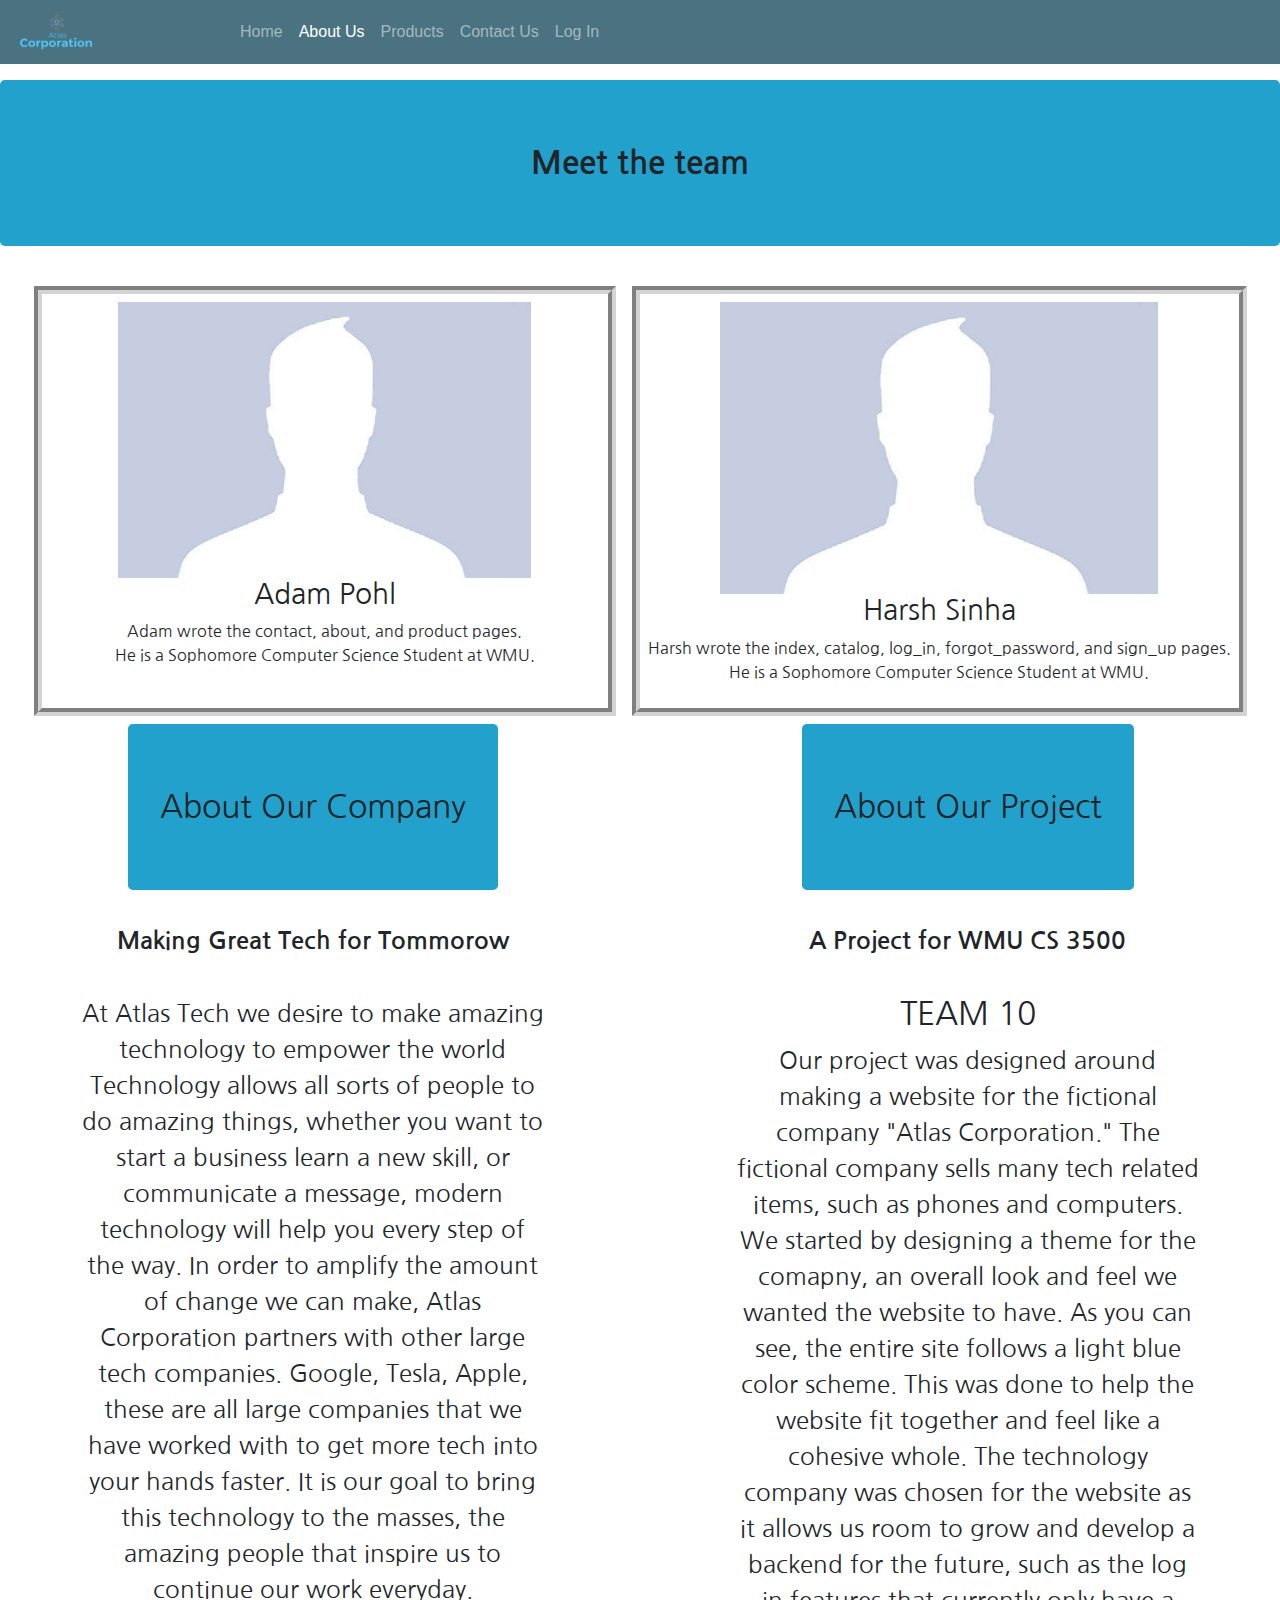
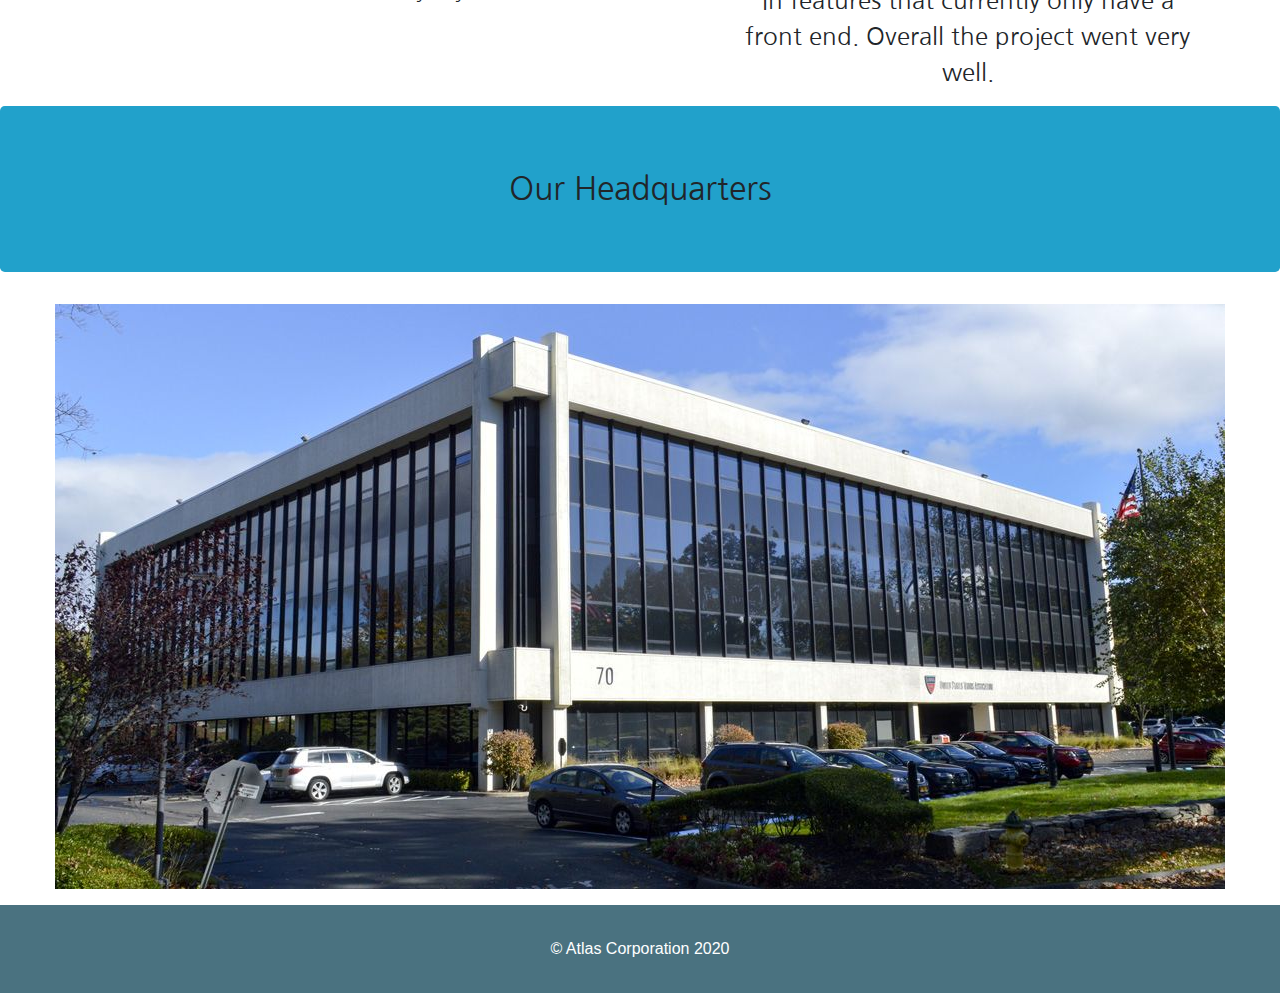
==== about.html @ f7153efc "finished updating about page" ====
<!-- ABOUT PAGE -->
<!-- ADAM POHL -->
<!-- WRITTEN FOR CS3500 -->
<!DOCTYPE html>
<html lang="en">
    <head>
        <meta charset="UTF-8">
        <title>Atlas Corporation</title>
        <link rel="stylesheet" href="https://maxcdn.bootstrapcdn.com/bootstrap/4.4.1/css/bootstrap.min.css">
        <link rel="stylesheet" type="text/css" href="css/navbar.css">
        <link rel="stylesheet" type="text/css" href="css/about.css">

        <link href="https://fonts.googleapis.com/css?family=Nanum+Gothic&display=swap" rel="stylesheet">
    </head>
    <body>
        <div class="container">
            <nav class="navbar navbar-expand-sm  navbar-dark fixed-top" id="navigation">
                <!-- Brand/Logo -->
                <a class="navbar-brand" href="index.html">
                  <img src="images/Company-Logo.png" alt="Atlas Corporation" title="Atlas Corporation">
                </a>
                <!-- Pages -->
                <ul class="navbar-nav">
                  <li class="nav-item">
                    <a class="nav-link" href="index.html">Home</a>
                  </li>
                  <li class="nav-item">
                    <a class="nav-link active" href="about.html">About Us</a>
                  </li>
                  <li class="nav-item">
                    <a class="nav-link" href="catalog.html">Products</a>
                  </li>
                  <li class="nav-item">
                    <a class="nav-link" href="contact_us.html">Contact Us</a>
                  </li>
                  <li class="nav-item">
                    <a class="nav-link" href="log_in.html">Log In</a>
                  </li>
                </ul> 
              </nav>
            </div> <!-- End Navbar -->
            <!-- Top Page header -->
            <h2 class="jumbotron"><b>Meet the team</b></h2>
            <!-- This div contains both team members -->
            <div class="team">
              <!-- Each individual team member is held in seperate div for styling -->
              <div class="developer">
                <img src="images/UserIcon.jpeg" alt="">
                <h3>Adam Pohl</h3>
                <p>Adam wrote the contact, about, and product pages.<br>He is a Sophomore Computer Science Student at WMU.</p>
              </div>
              <div class="developer">
                <img src="images/UserIcon.jpeg" alt="">
                <h3>Harsh Sinha</h3>
                <p>Harsh wrote the index, catalog, log_in, forgot_password, and sign_up pages.<br>He is a Sophomore Computer Science Student at WMU.</p>
              </div>
            </div>
            <!-- Following helps format the columns for about our company and project -->
            <div class="row">
                <div class="col-md-6">
                  <div class="header ">
                    <!-- About our company speaks about fictional company we made website for -->
                    <h2 class="jumbotron">About Our Company</h2>
                  </div>
                </div>
                <div class=" col-md 6">
                  <div class="header">
                    <!-- About our project speaks about our actual project for the class -->
                    <h2 class="jumbotron"> About Our Project</h2>
                  </div>
                </div>
            </div>
            <!-- The about sections were both split in half, two cols that are 6 wide -->
            <div class="row">
              <div class="col-md-6 about">
                <b class="about">Making Great Tech for Tommorow</b><br><br>
                <p class="about">At Atlas Tech we desire to make amazing technology to empower the world
                  Technology allows all sorts of people to do amazing things, whether you want to start a business
                  learn a new skill, or communicate a message, modern technology will help you every step of the way.
                  In order to amplify the amount of change we can make, Atlas Corporation partners with other large tech companies.
                  Google, Tesla, Apple, these are all large companies that we have worked with to get more tech into your hands faster.
                  It is our goal to bring this technology to the masses, the amazing people that inspire us to continue
                  our work everyday.
              </div>
              <div class="col-md-6 project">
                <b class="project">A Project for WMU CS 3500</b><br><br>
                <h2>TEAM 10</h2>
                <p class="project">Our project was designed around making a website for the fictional company "Atlas Corporation."
                  The fictional company sells many tech related items, such as phones and computers.  We started by designing a theme
                  for the comapny, an overall look and feel we wanted the website to have. As you can see, the entire site follows a 
                  light blue color scheme. This was done to help the website fit together and feel like a cohesive whole. The technology 
                  company was chosen for the website as it allows us room to grow and develop a backend for the future, such as the log in
                  features that currently only have a front end. Overall the project went very well.
                </p>
            </div>
        </div>
        <div class="row">
          <!-- Add headquarters image -->
          <div class="col-md-12">
            <h2 class="jumbotron">Our Headquarters</h2>
            <img class="headquarters" src="images/headquarters.jpeg" alt="">
          </div>
        </div>
        <footer>
          <p>&copy; Atlas Corporation 2020</p>
        </footer>
    </body>
</html>
---- css/navbar.css ----
#navigation
{
	background-color: #4A7280;
	margin: 0em 0em 0em 0em;
	height: 4em;
}

#navigation * img
{
	width: 40%;
}

body
{
	padding-top: 5em;
}
---- css/about.css ----
.jumbotron{
    text-align: center;
    font-family: 'Nanum Gothic', sans-serif;
    background-color: #21A1CB;
}
.header{
    display: flex;
    justify-content: center;
}
/* Format overall layout of team members */
.team{
    display: flex;
    justify-content: center;
    font-family: 'Nanum Gothic', sans-serif;
}
/* Add border to individual team member */
.developer{
    padding: .5em .5em .5em .5em;
    margin: .5em .5em .5em .5em;
    display: inline-block;
    border: .5em groove lightgrey;
    text-align: center;
    font-family: 'Nanum Gothic', sans-serif;
}

.developer img{
    width: 75%;
}
.developer p{
    margin-top: .5em;
    width: 100%;
}
/* This formats everything in the about our company section */
.about {
    text-align: center;
    font-family: 'Nanum Gothic', sans-serif;
    font-size: x-large;
    padding: 0em 2em 0em 2em;
}
/* Formats about our project */
.project{
    text-align: center;
    font-family: 'Nanum Gothic', sans-serif;
    font-size: x-large;
    padding: 0em 2em 0em 2em;
}

/*Footer Styling*/
footer
{
    text-align: center;
    color: white;
    background-color: #4A7280;
    padding: 2em 0em 1em 0em;
}
/* Styling for headquarters at bottom of page */
.headquarters{
    display: block;
    margin-left: auto;
    margin-right: auto;
    margin-bottom: 1em;
 
}
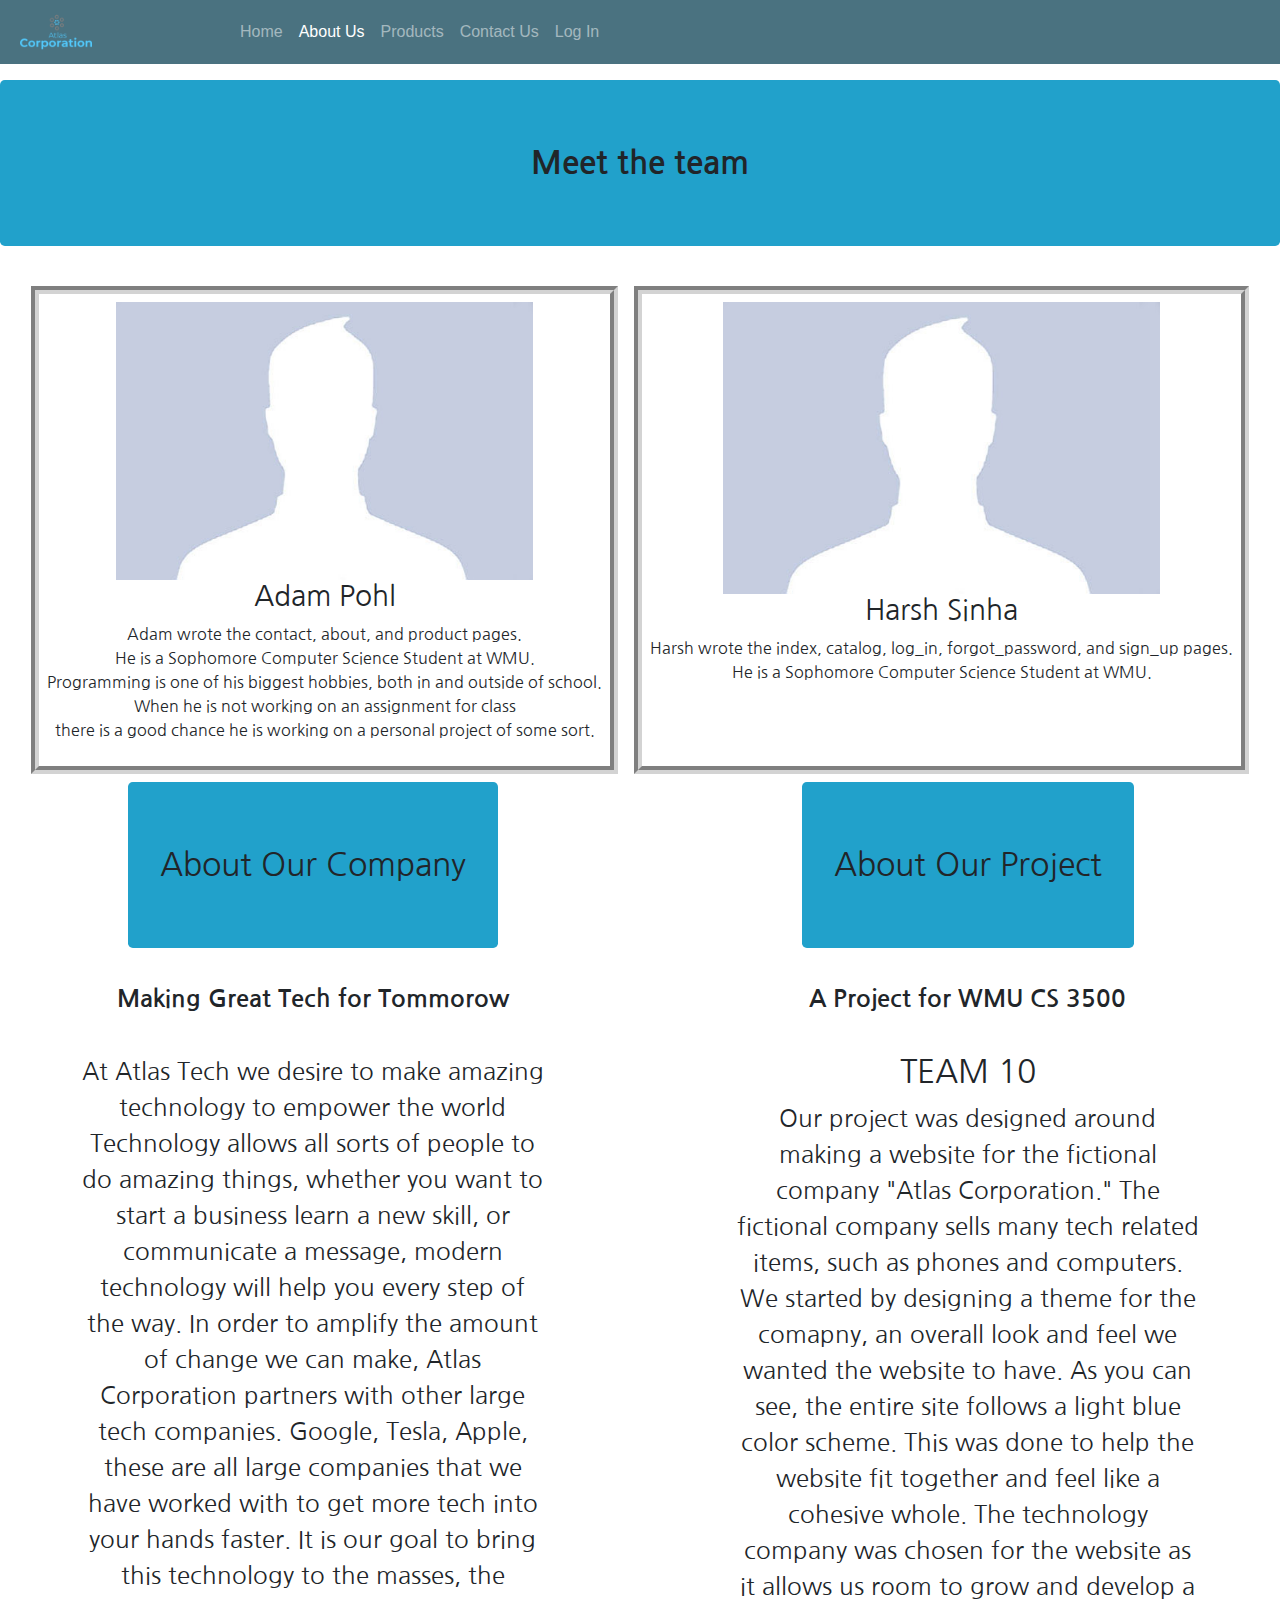
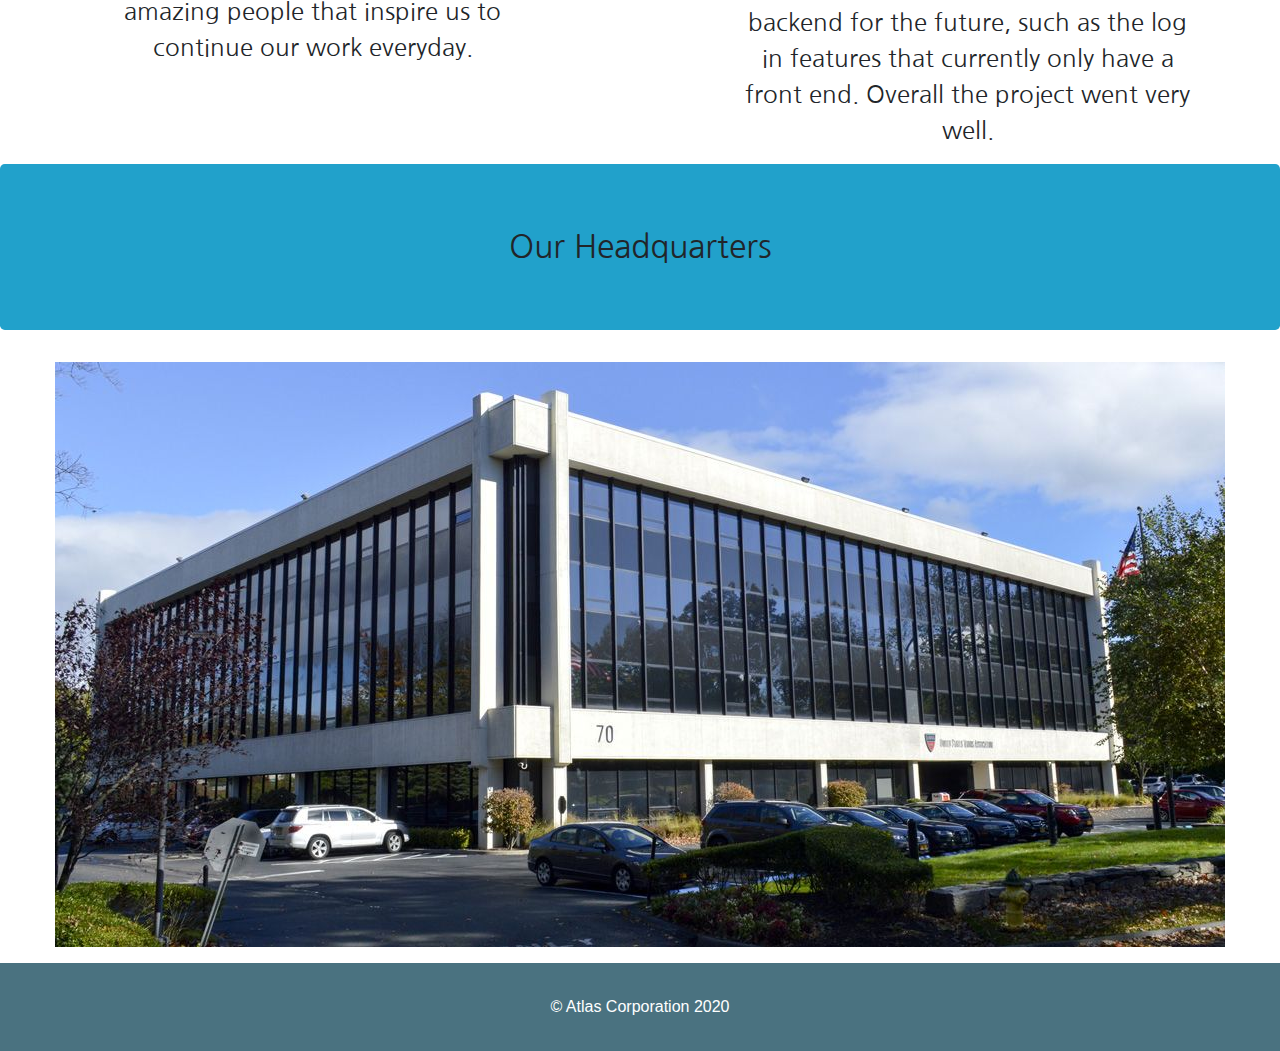
==== commit 16133a1e: "wrote about me section" ====
--- a/about.html
+++ b/about.html
@@ -47,7 +47,9 @@
               <div class="developer">
                 <img src="images/UserIcon.jpeg" alt="">
                 <h3>Adam Pohl</h3>
-                <p>Adam wrote the contact, about, and product pages.<br>He is a Sophomore Computer Science Student at WMU.</p>
+                <p>Adam wrote the contact, about, and product pages.<br>He is a Sophomore Computer Science Student at WMU.<br>
+                Programming is one of his biggest hobbies, both in and outside of school. <br>When he is not working on an assignment
+              for class<br> there is a good chance he is working on a personal project of some sort.</p>
               </div>
               <div class="developer">
                 <img src="images/UserIcon.jpeg" alt="">
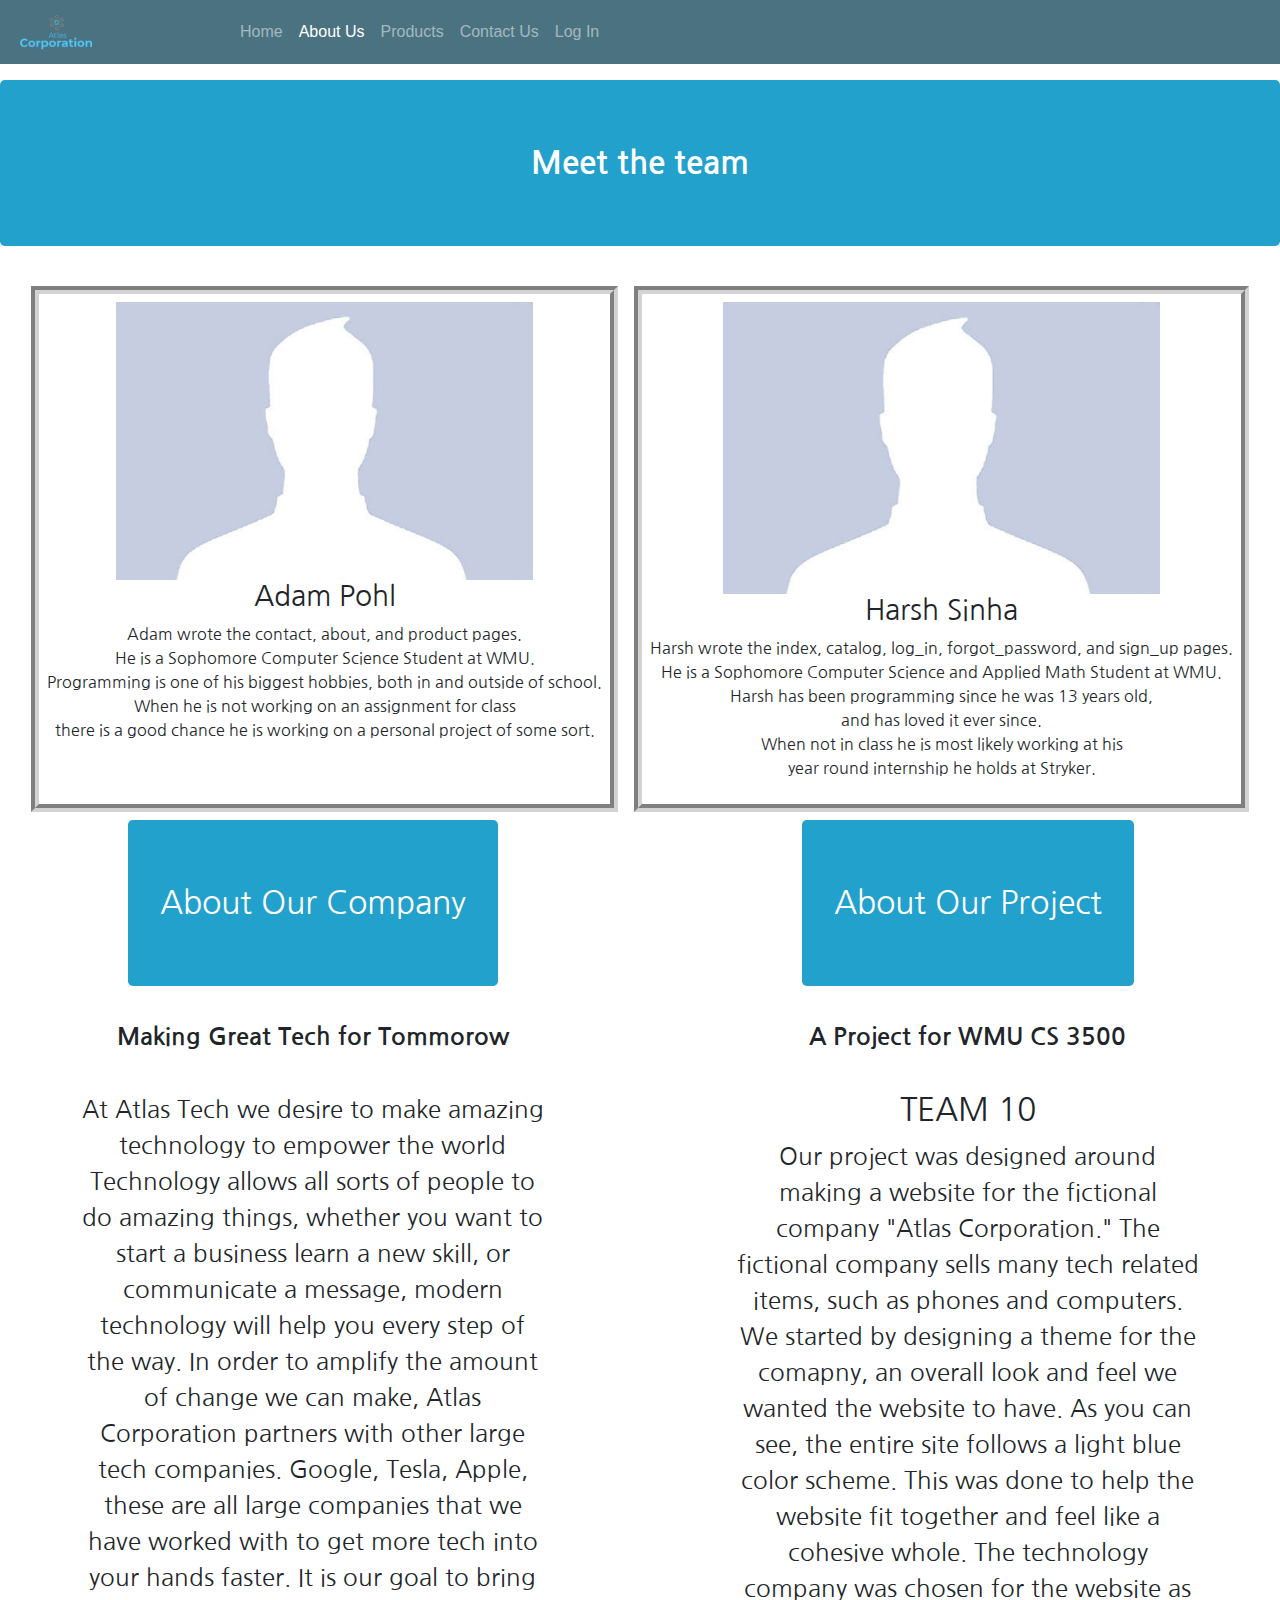
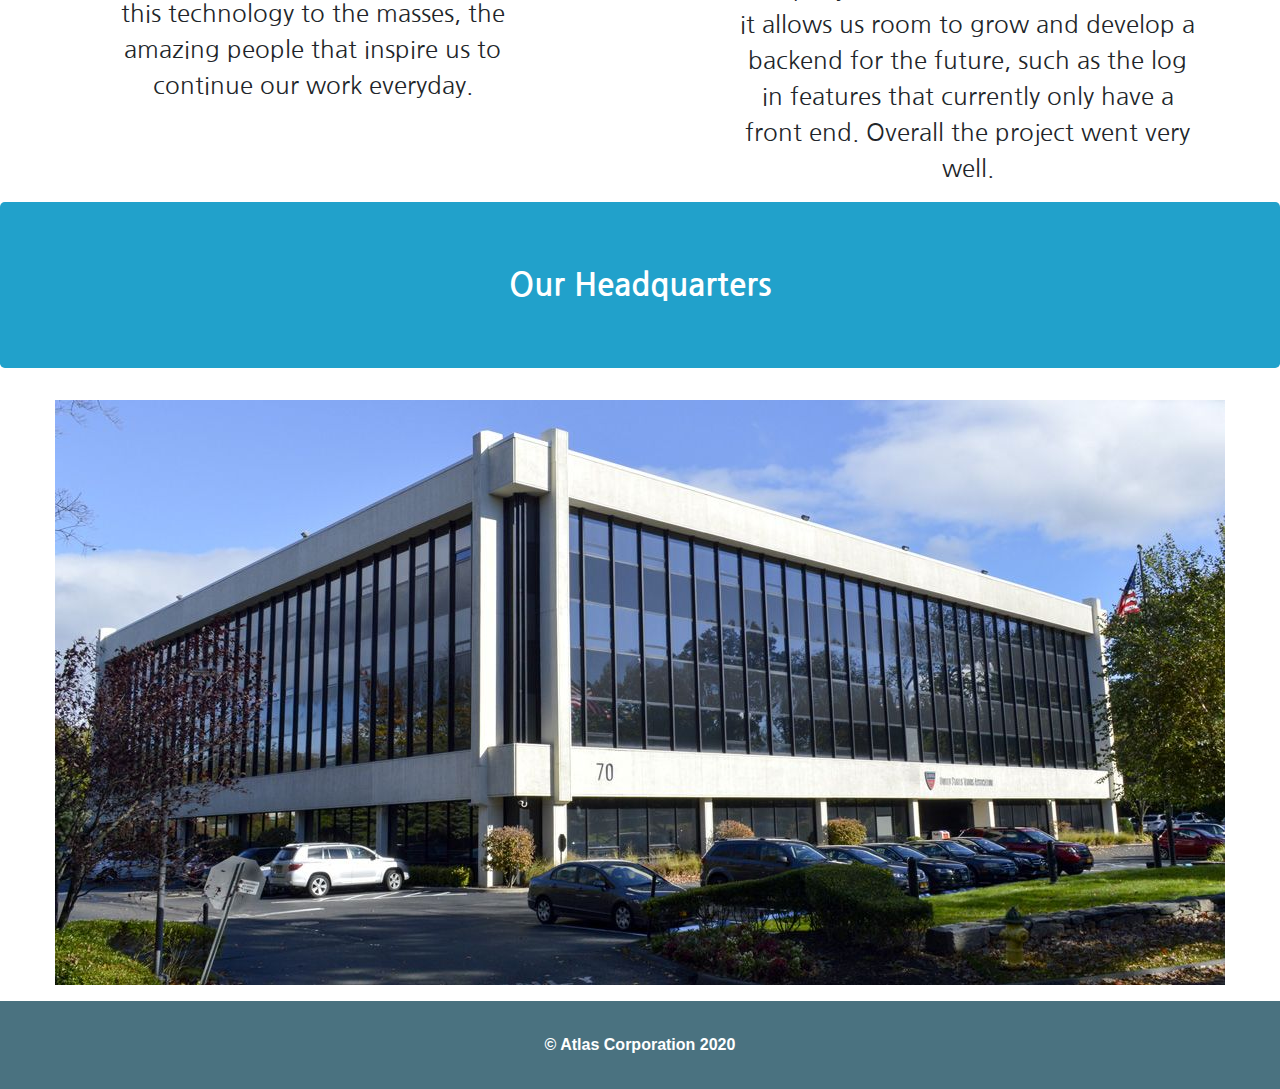
==== commit ba5147d4: "polished some things" ====
--- a/about.html
+++ b/about.html
@@ -54,7 +54,9 @@
               <div class="developer">
                 <img src="images/UserIcon.jpeg" alt="">
                 <h3>Harsh Sinha</h3>
-                <p>Harsh wrote the index, catalog, log_in, forgot_password, and sign_up pages.<br>He is a Sophomore Computer Science Student at WMU.</p>
+                <p>Harsh wrote the index, catalog, log_in, forgot_password, and sign_up pages.<br>He is a Sophomore Computer Science and Applied Math Student at WMU.<br>
+                   Harsh has been programming since he was 13 years old,<br> and has loved it ever since.<br>When not in class he is most likely working at his<br>year round 
+                   internship he holds at Stryker.</p>
               </div>
             </div>
             <!-- Following helps format the columns for about our company and project -->
@@ -99,7 +101,7 @@
         <div class="row">
           <!-- Add headquarters image -->
           <div class="col-md-12">
-            <h2 class="jumbotron">Our Headquarters</h2>
+            <h2 class="jumbotron"><b>Our Headquarters<b></h2>
             <img class="headquarters" src="images/headquarters.jpeg" alt="">
           </div>
         </div>
--- a/css/about.css
+++ b/css/about.css
@@ -2,6 +2,7 @@
     text-align: center;
     font-family: 'Nanum Gothic', sans-serif;
     background-color: #21A1CB;
+    color: white;
 }
 .header{
     display: flex;
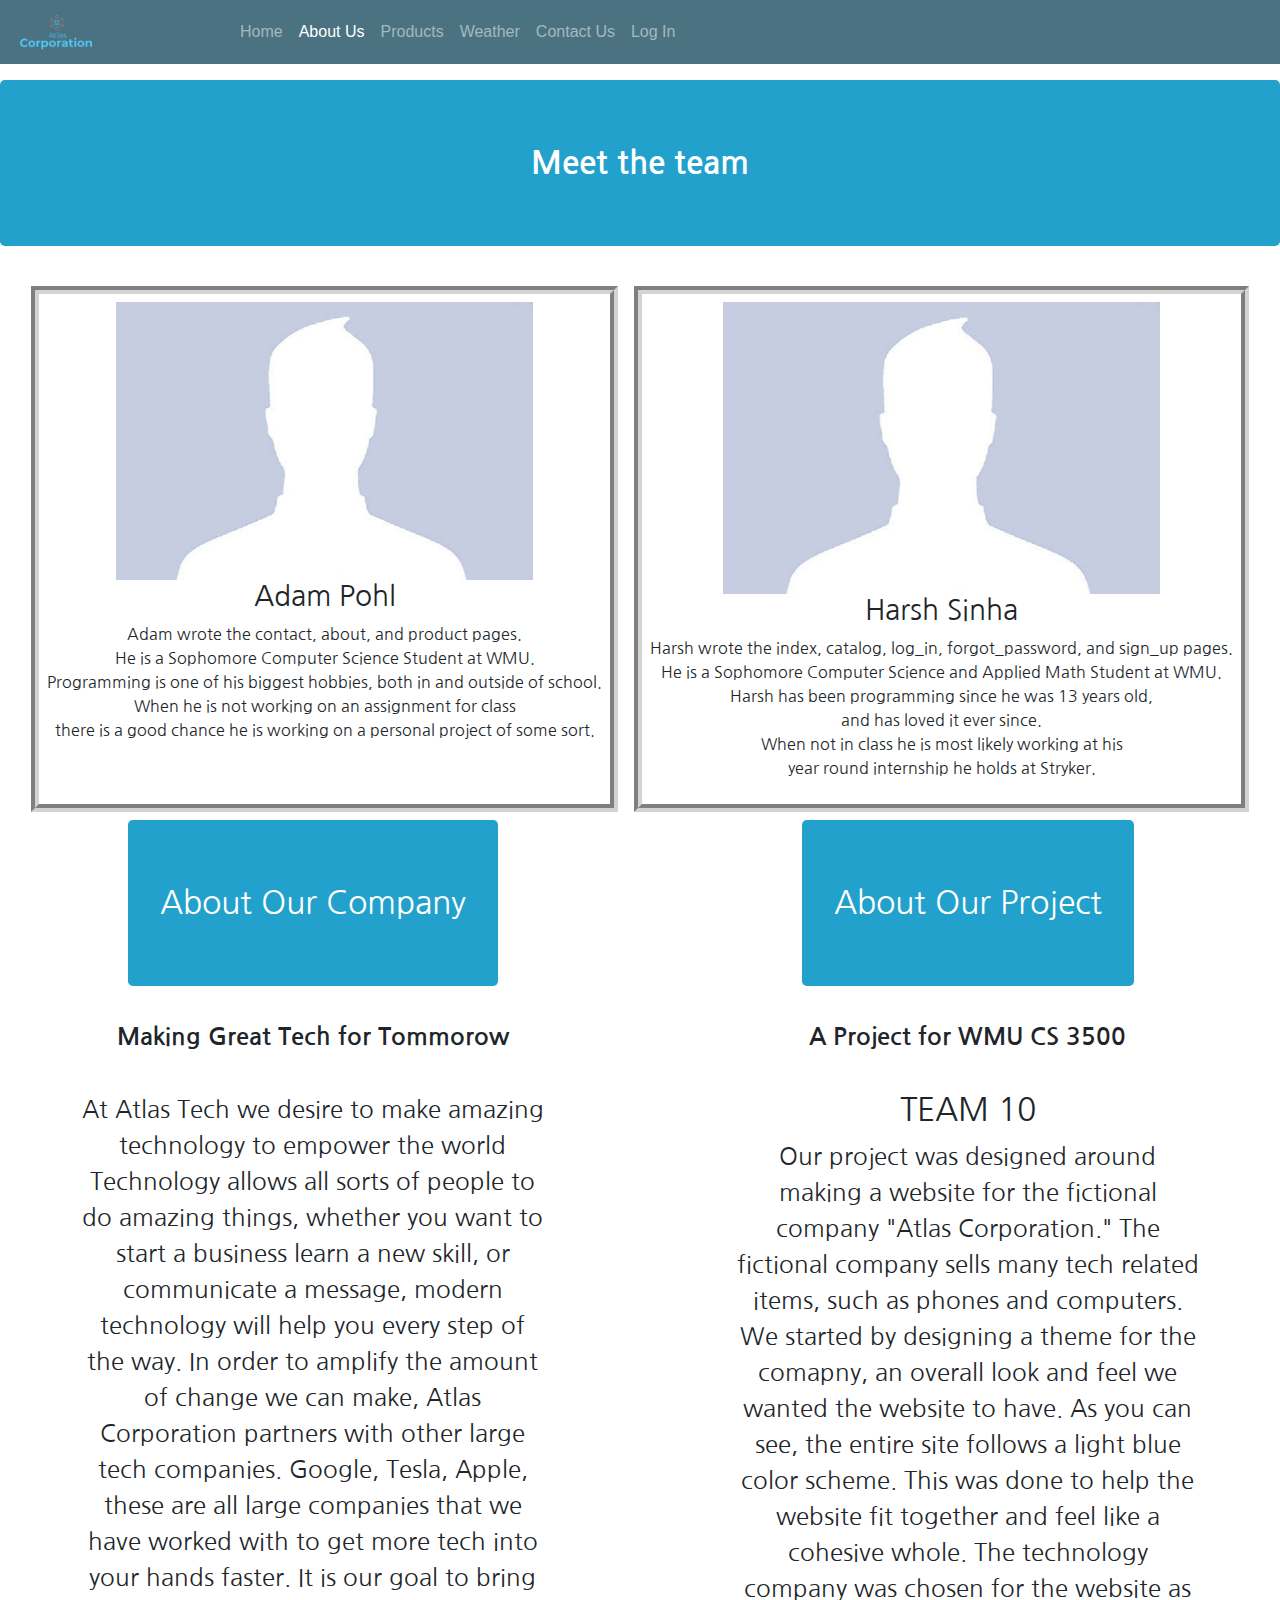
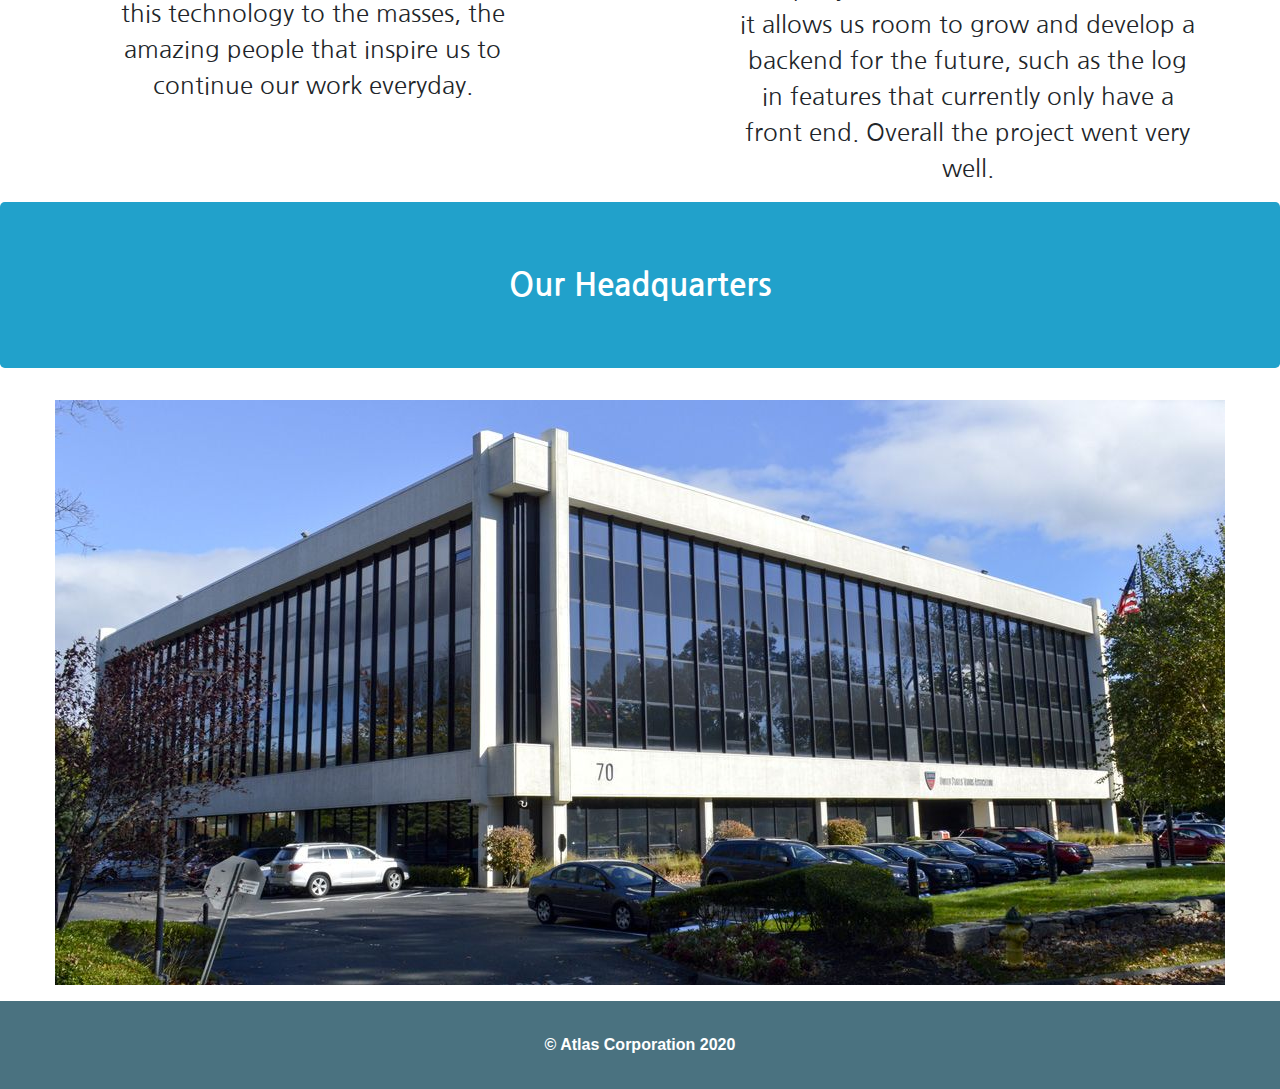
==== commit 877c032f: "Updated nav bar" ====
--- a/about.html
+++ b/about.html
@@ -11,24 +11,29 @@
         <link rel="stylesheet" type="text/css" href="css/about.css">
 
         <link href="https://fonts.googleapis.com/css?family=Nanum+Gothic&display=swap" rel="stylesheet">
+
+        <script type="text/javascript" src="javascript/about.js"></script>
     </head>
     <body>
         <div class="container">
             <nav class="navbar navbar-expand-sm  navbar-dark fixed-top" id="navigation">
                 <!-- Brand/Logo -->
-                <a class="navbar-brand" href="index.html">
+                <a class="navbar-brand" href="index.php">
                   <img src="images/Company-Logo.png" alt="Atlas Corporation" title="Atlas Corporation">
                 </a>
                 <!-- Pages -->
                 <ul class="navbar-nav">
                   <li class="nav-item">
-                    <a class="nav-link" href="index.html">Home</a>
+                    <a class="nav-link" href="index.php">Home</a>
                   </li>
                   <li class="nav-item">
                     <a class="nav-link active" href="about.html">About Us</a>
                   </li>
                   <li class="nav-item">
                     <a class="nav-link" href="catalog.html">Products</a>
+                  </li>
+                  <li class="nav-item">
+                    <a class="nav-link" href="weather.php">Weather</a>
                   </li>
                   <li class="nav-item">
                     <a class="nav-link" href="contact_us.html">Contact Us</a>
@@ -42,7 +47,7 @@
             <!-- Top Page header -->
             <h2 class="jumbotron"><b>Meet the team</b></h2>
             <!-- This div contains both team members -->
-            <div class="team">
+            <div class="team section">
               <!-- Each individual team member is held in seperate div for styling -->
               <div class="developer">
                 <img src="images/UserIcon.jpeg" alt="">
@@ -60,7 +65,7 @@
               </div>
             </div>
             <!-- Following helps format the columns for about our company and project -->
-            <div class="row">
+            <div class="row section">
                 <div class="col-md-6">
                   <div class="header ">
                     <!-- About our company speaks about fictional company we made website for -->
@@ -75,7 +80,7 @@
                 </div>
             </div>
             <!-- The about sections were both split in half, two cols that are 6 wide -->
-            <div class="row">
+            <div class="row section">
               <div class="col-md-6 about">
                 <b class="about">Making Great Tech for Tommorow</b><br><br>
                 <p class="about">At Atlas Tech we desire to make amazing technology to empower the world
@@ -98,7 +103,7 @@
                 </p>
             </div>
         </div>
-        <div class="row">
+        <div class="row section">
           <!-- Add headquarters image -->
           <div class="col-md-12">
             <h2 class="jumbotron"><b>Our Headquarters<b></h2>
--- a/css/about.css
+++ b/css/about.css
@@ -8,6 +8,12 @@
     display: flex;
     justify-content: center;
 }
+/*Formats each section so js can animate*/
+div.section
+{
+    opacity: 0%;
+}
+
 /* Format overall layout of team members */
 .team{
     display: flex;
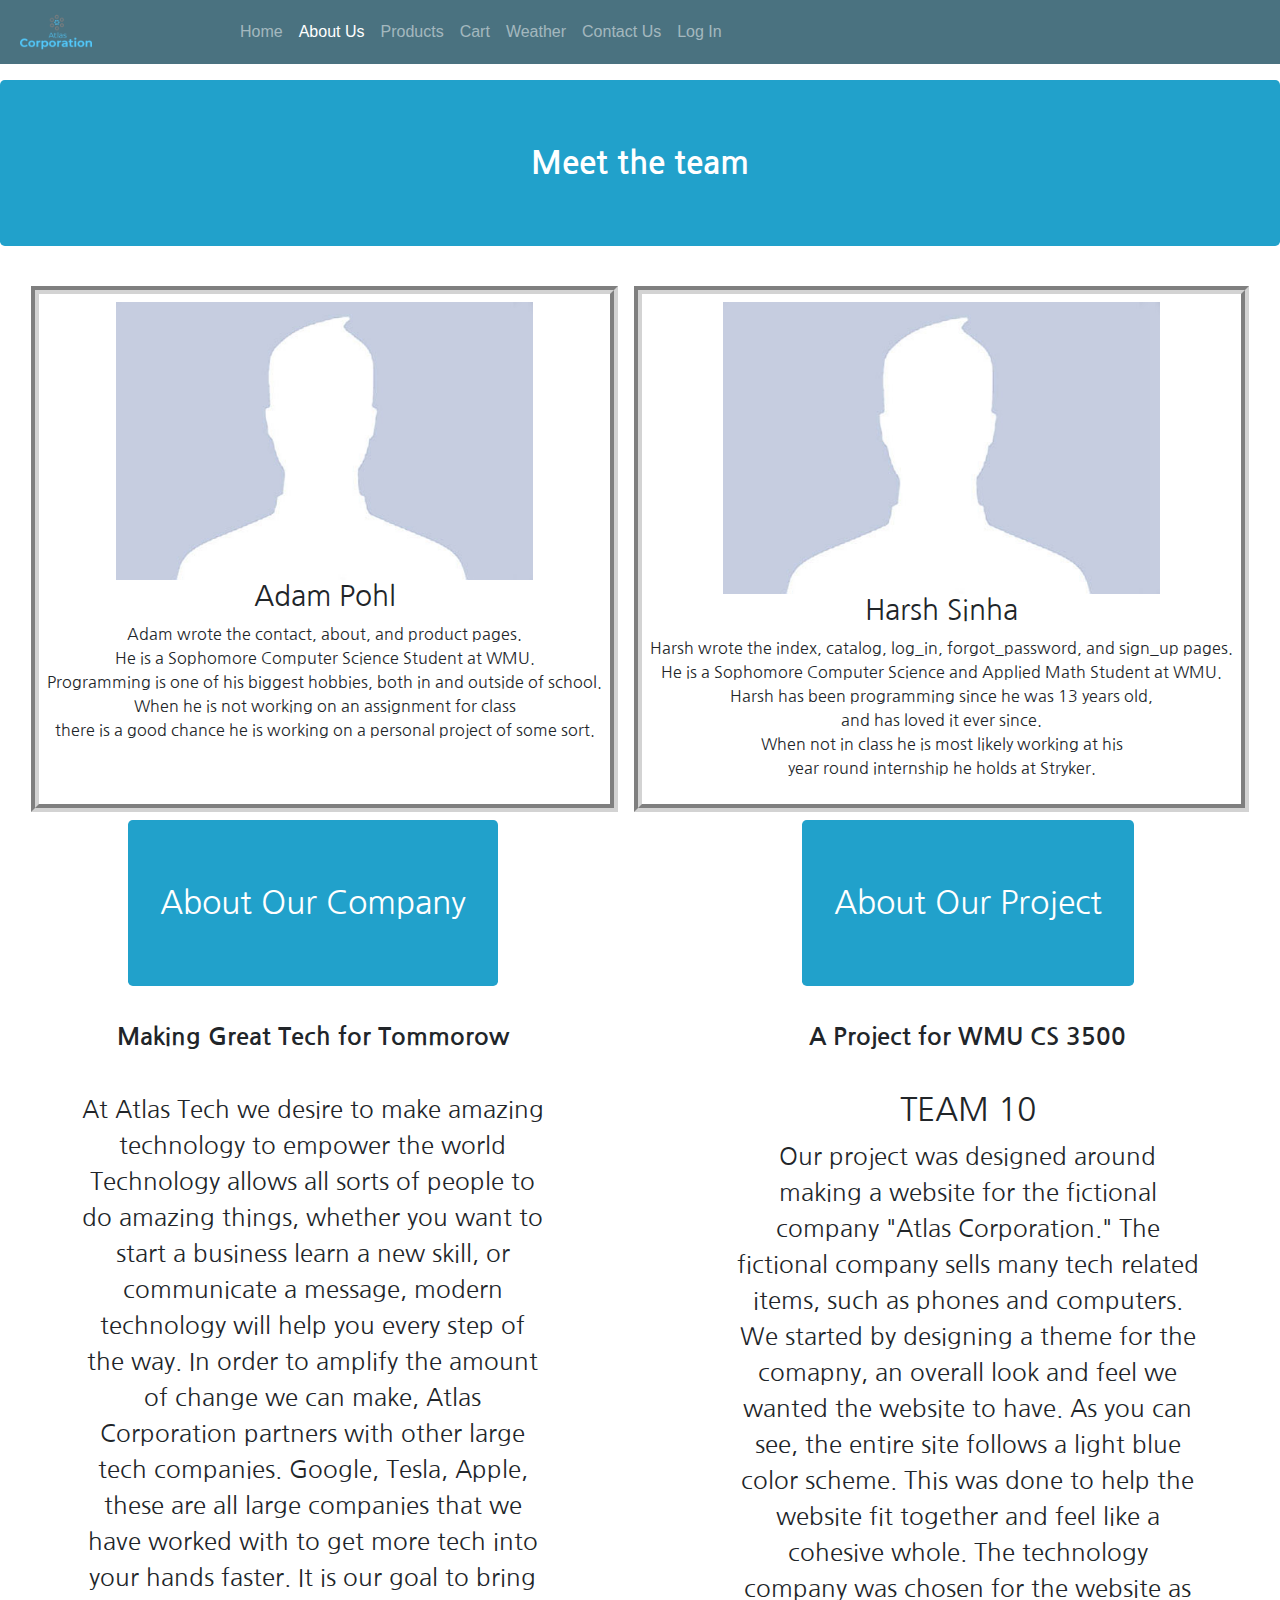
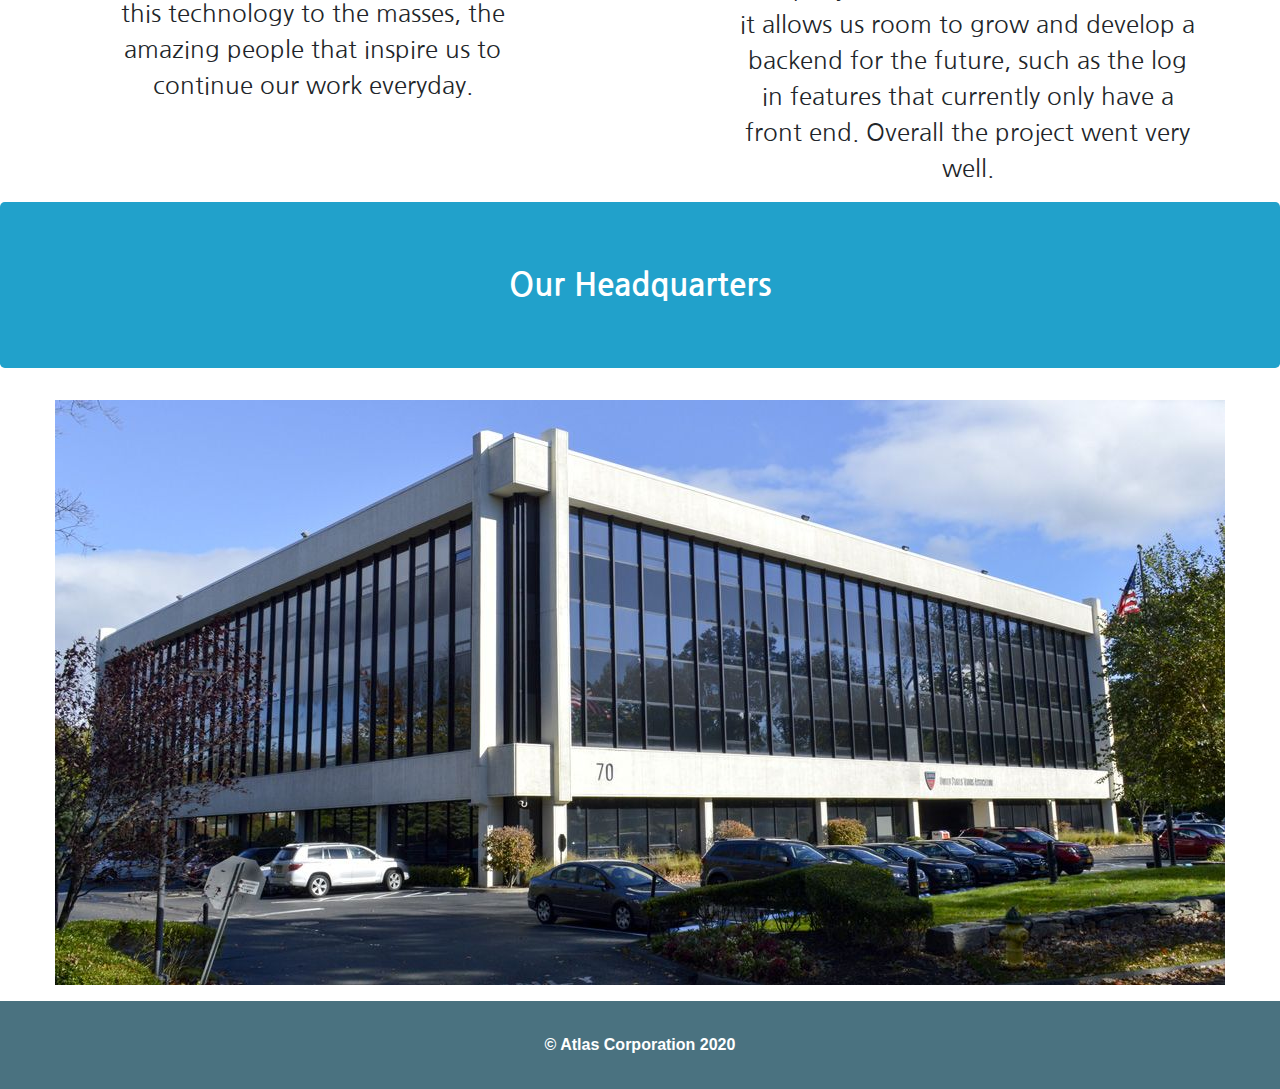
==== commit 8eb21c3b: "Added cart to navbar" ====
--- a/about.html
+++ b/about.html
@@ -30,7 +30,10 @@
                     <a class="nav-link active" href="about.html">About Us</a>
                   </li>
                   <li class="nav-item">
-                    <a class="nav-link" href="catalog.html">Products</a>
+                    <a class="nav-link" href="catalog.php">Products</a>
+                  </li>
+                  <li class="nav-item">
+                    <a class="nav-link" href="cart.php">Cart</a>
                   </li>
                   <li class="nav-item">
                     <a class="nav-link" href="weather.php">Weather</a>
